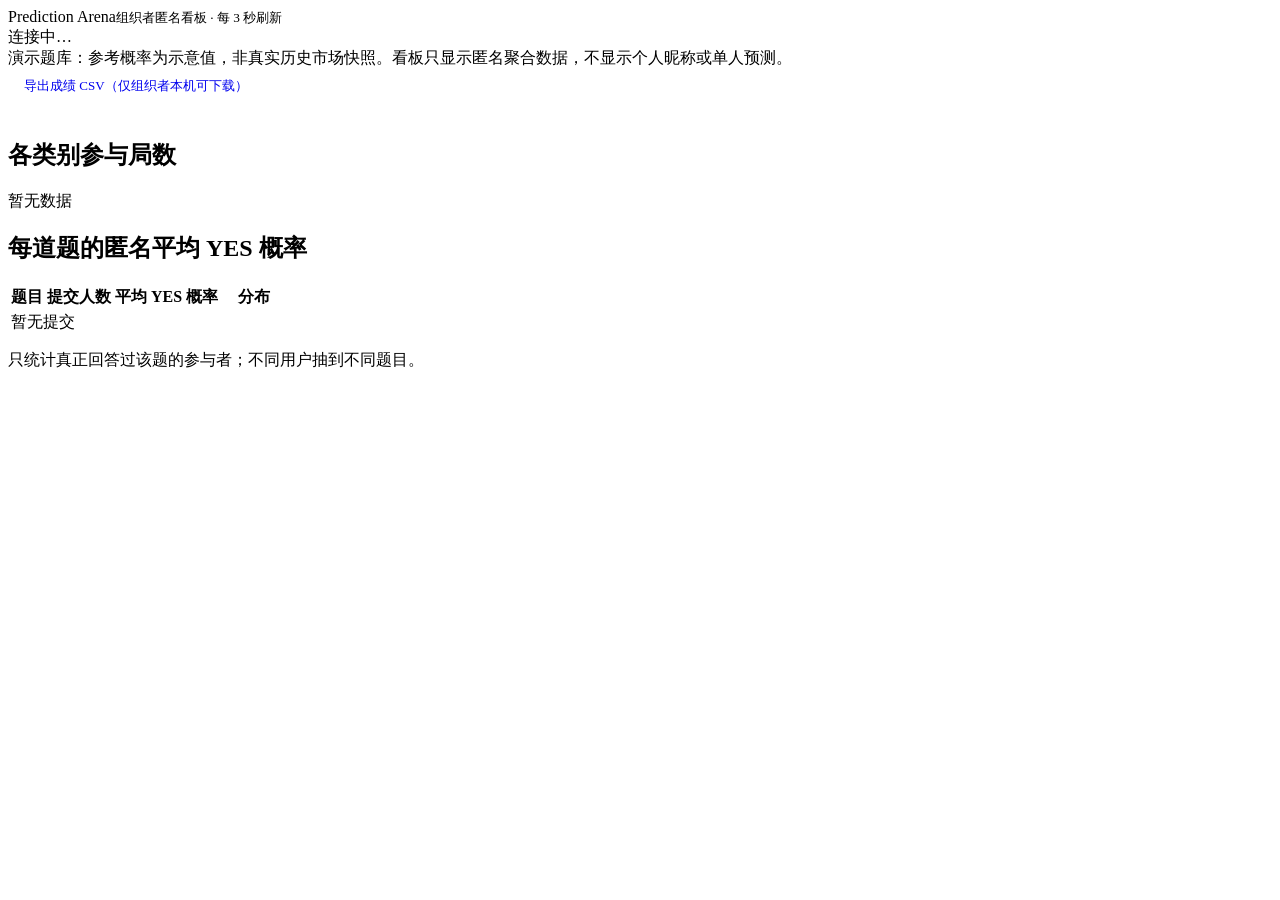
==== prediction-arena/static/dashboard.html @ a9f52861 "Initial import: Prediction Arena local H5 with 100 real-market questions" ====
<!doctype html>
<html lang="zh">
<head>
  <meta charset="utf-8">
  <meta name="viewport" content="width=device-width, initial-scale=1">
  <meta name="theme-color" content="#0f1420">
  <title>Prediction Arena · 组织者看板</title>
  <link rel="stylesheet" href="/static/style.css">
</head>
<body class="dash">
  <div class="wrap">
    <div class="topbar">
      <div class="brand">Prediction Arena<small>组织者匿名看板 · 每 3 秒刷新</small></div>
      <div id="status" class="muted"><span class="dot off" id="statusDot"></span><span id="statusText">连接中…</span></div>
    </div>
    <div class="banner">
      演示题库：参考概率为示意值，非真实历史市场快照。看板只显示匿名聚合数据，不显示个人昵称或单人预测。
    </div>
    <a class="btn ghost" style="display:inline-block;width:auto;text-decoration:none;padding:8px 16px;font-size:13px;margin-bottom:16px"
       href="http://127.0.0.1:5000/api/export.csv">导出成绩 CSV（仅组织者本机可下载）</a>

    <div class="dash-grid" id="cards"></div>

    <div class="card">
      <h2>各类别参与局数</h2>
      <div id="cat"><span class="muted">暂无数据</span></div>
    </div>

    <div class="card">
      <h2>每道题的匿名平均 YES 概率</h2>
      <table>
        <thead><tr><th>题目</th><th class="num">提交人数</th><th class="num">平均 YES 概率</th><th style="width:24%">分布</th></tr></thead>
        <tbody id="rows"><tr><td colspan="4" class="muted">暂无提交</td></tr></tbody>
      </table>
      <p class="tiny" style="margin-top:14px">只统计真正回答过该题的参与者；不同用户抽到不同题目。</p>
    </div>

    <p class="tiny" id="updated"></p>
  </div>
  <script src="/static/dashboard.js"></script>
</body>
</html>
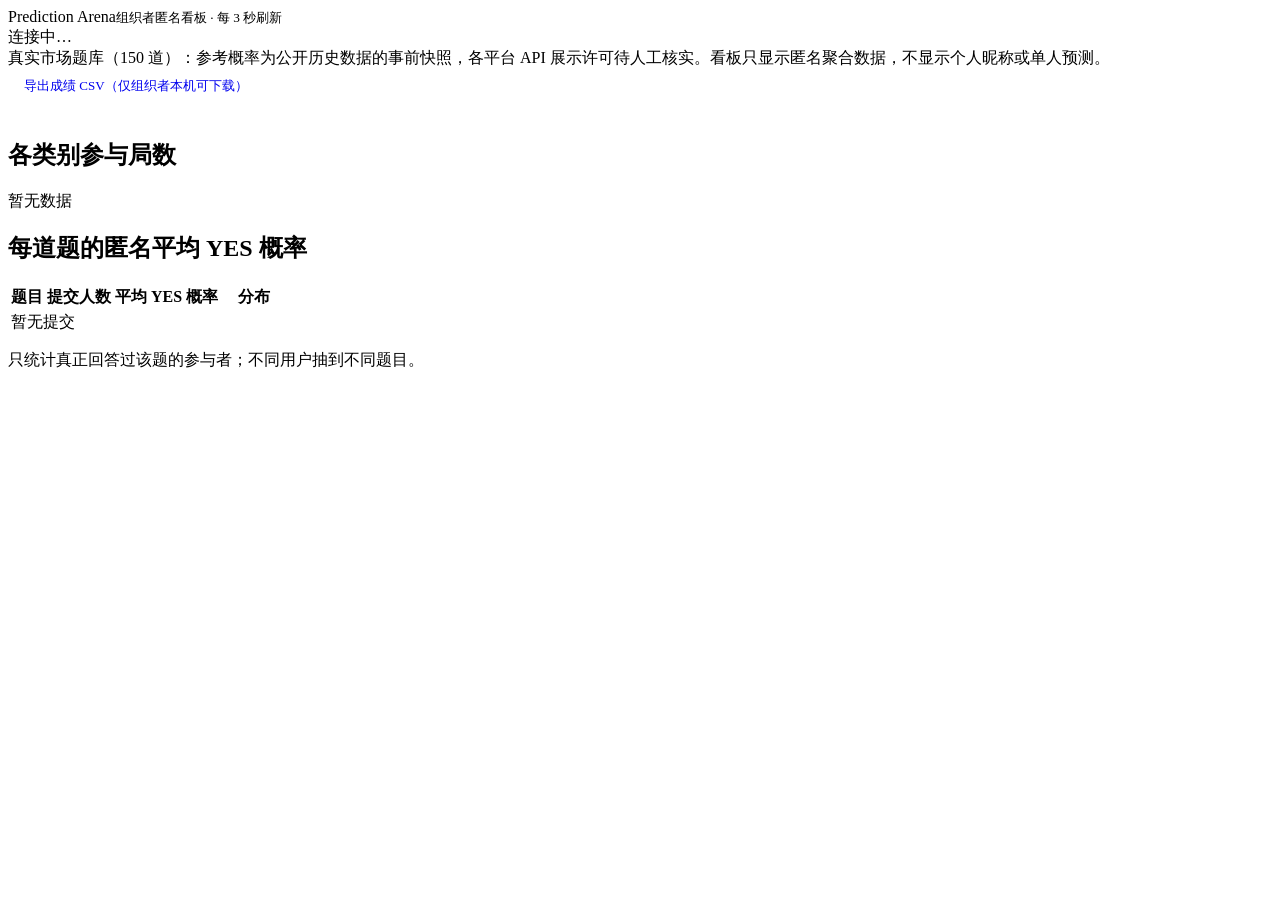
==== commit b2559520: "Expand to 150 real-market questions; add on-site reliability tooling - Third pass: 119 new Manifold " ====
--- a/prediction-arena/static/dashboard.html
+++ b/prediction-arena/static/dashboard.html
@@ -14,7 +14,7 @@
       <div id="status" class="muted"><span class="dot off" id="statusDot"></span><span id="statusText">连接中…</span></div>
     </div>
     <div class="banner">
-      演示题库：参考概率为示意值，非真实历史市场快照。看板只显示匿名聚合数据，不显示个人昵称或单人预测。
+      真实市场题库（150 道）：参考概率为公开历史数据的事前快照，各平台 API 展示许可待人工核实。看板只显示匿名聚合数据，不显示个人昵称或单人预测。
     </div>
     <a class="btn ghost" style="display:inline-block;width:auto;text-decoration:none;padding:8px 16px;font-size:13px;margin-bottom:16px"
        href="http://127.0.0.1:5000/api/export.csv">导出成绩 CSV（仅组织者本机可下载）</a>
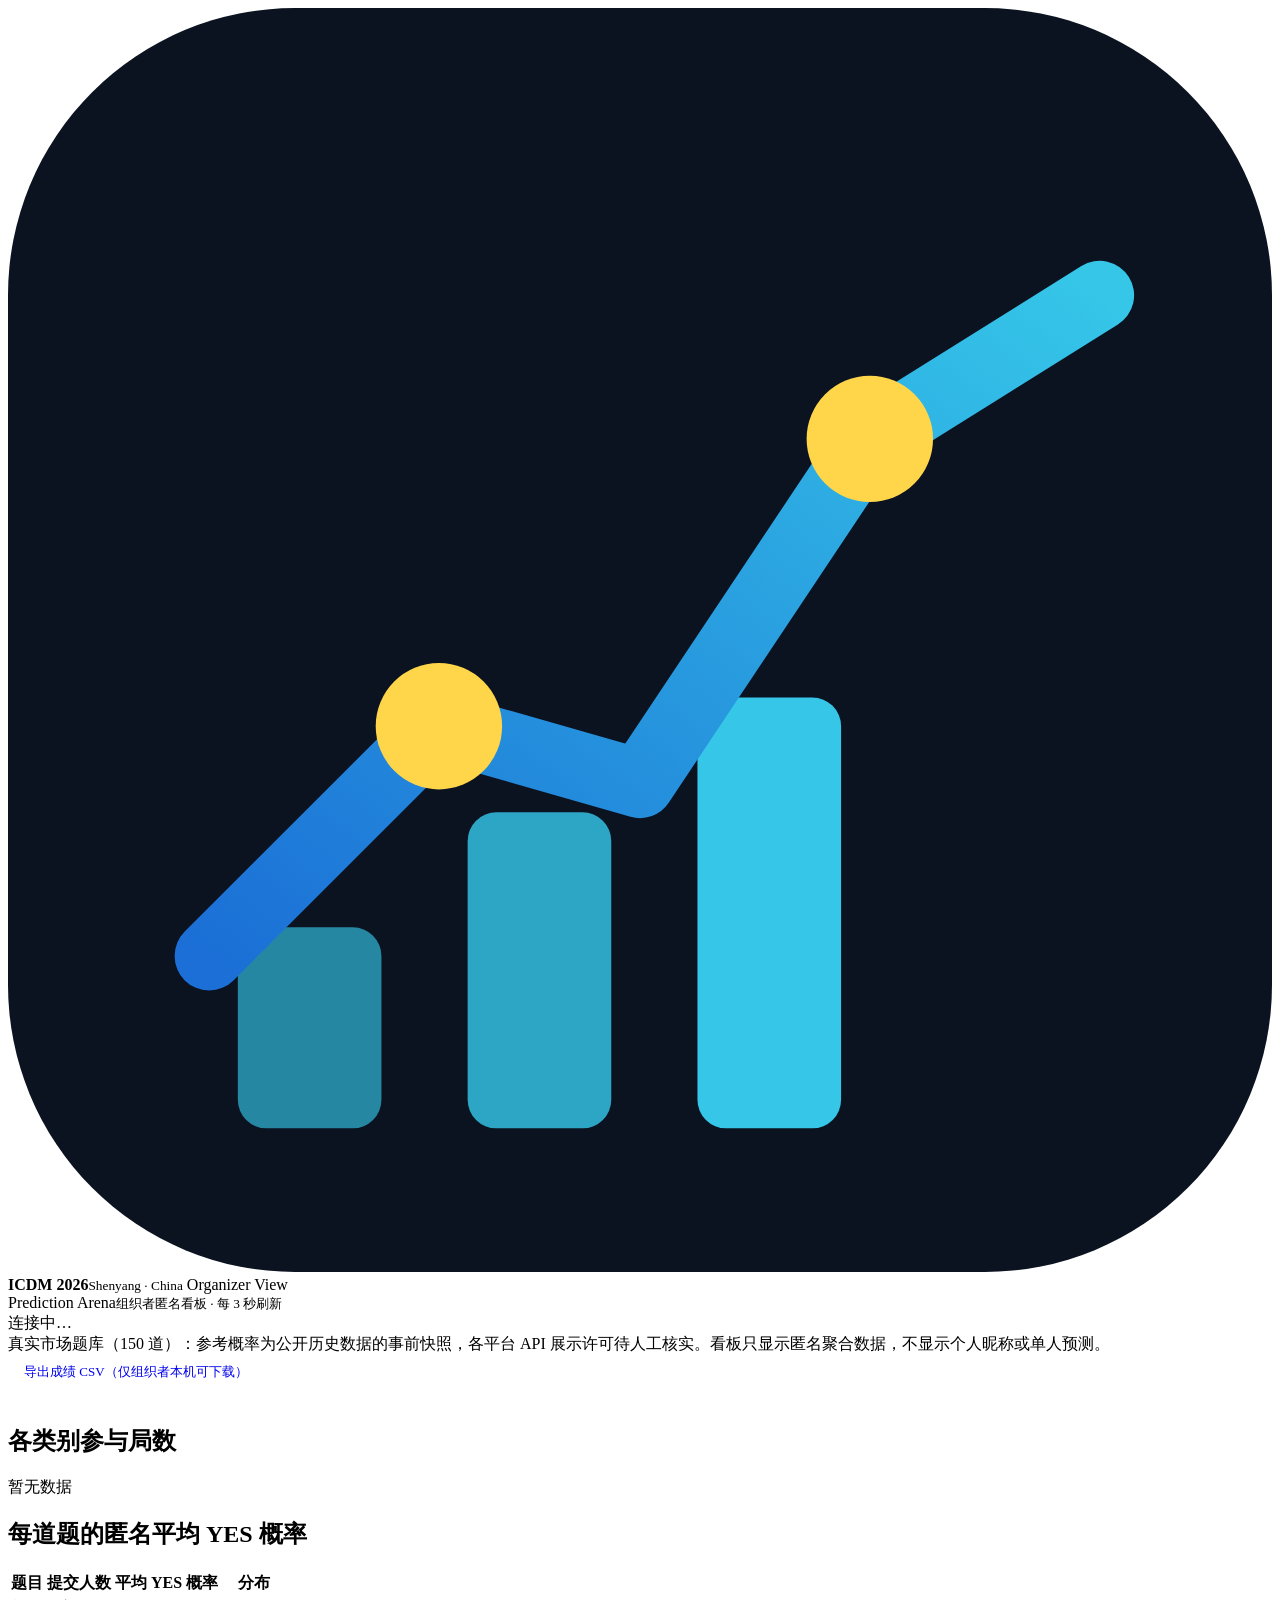
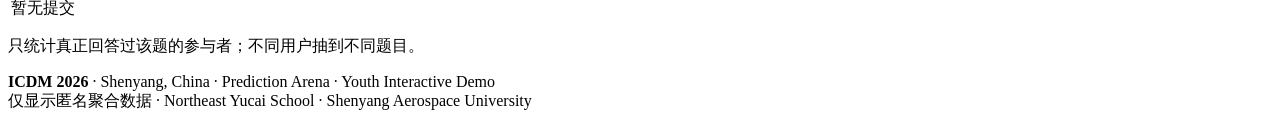
==== commit ebdf08f5: "Add ICDM 2026 conference identity to the on-site UI - Conference brand bar with inline SVG; poster o" ====
--- a/prediction-arena/static/dashboard.html
+++ b/prediction-arena/static/dashboard.html
@@ -3,12 +3,34 @@
 <head>
   <meta charset="utf-8">
   <meta name="viewport" content="width=device-width, initial-scale=1">
-  <meta name="theme-color" content="#0f1420">
-  <title>Prediction Arena · 组织者看板</title>
+  <meta name="theme-color" content="#0b1220">
+  <title>Prediction Arena · ICDM 2026 组织者看板</title>
   <link rel="stylesheet" href="/static/style.css">
 </head>
 <body class="dash">
   <div class="wrap">
+    <div class="conf-bar">
+      <svg class="conf-mark" viewBox="0 0 44 44" role="img" aria-label="ICDM 2026">
+        <defs>
+          <linearGradient id="icdmGrad" x1="0" y1="1" x2="1" y2="0">
+            <stop offset="0" stop-color="#1b6fd6"></stop>
+            <stop offset="1" stop-color="#35c6e8"></stop>
+          </linearGradient>
+        </defs>
+        <rect x="0" y="0" width="44" height="44" rx="10" fill="#0b1220"></rect>
+        <rect x="8" y="32" width="5" height="7" rx="1" fill="#35c6e8" opacity=".65"></rect>
+        <rect x="16" y="28" width="5" height="11" rx="1" fill="#35c6e8" opacity=".82"></rect>
+        <rect x="24" y="24" width="5" height="15" rx="1" fill="#35c6e8"></rect>
+        <path d="M7 33 L15 25 L22 27 L30 15 L38 10" fill="none" stroke="url(#icdmGrad)"
+              stroke-width="2.4" stroke-linecap="round" stroke-linejoin="round"></path>
+        <circle cx="15" cy="25" r="2.2" fill="#ffd54a"></circle>
+        <circle cx="30" cy="15" r="2.2" fill="#ffd54a"></circle>
+      </svg>
+      <span class="conf-id"><b>ICDM 2026</b><small>Shenyang · China</small></span>
+      <span class="conf-tag">Organizer View</span>
+    </div>
+    <div class="conf-rule"></div>
+
     <div class="topbar">
       <div class="brand">Prediction Arena<small>组织者匿名看板 · 每 3 秒刷新</small></div>
       <div id="status" class="muted"><span class="dot off" id="statusDot"></span><span id="statusText">连接中…</span></div>
@@ -36,6 +58,11 @@
     </div>
 
     <p class="tiny" id="updated"></p>
+
+    <footer class="conf-foot">
+      <div><b>ICDM 2026</b> · Shenyang, China · Prediction Arena · Youth Interactive Demo</div>
+      <span class="tiny">仅显示匿名聚合数据 · Northeast Yucai School · Shenyang Aerospace University</span>
+    </footer>
   </div>
   <script src="/static/dashboard.js"></script>
 </body>
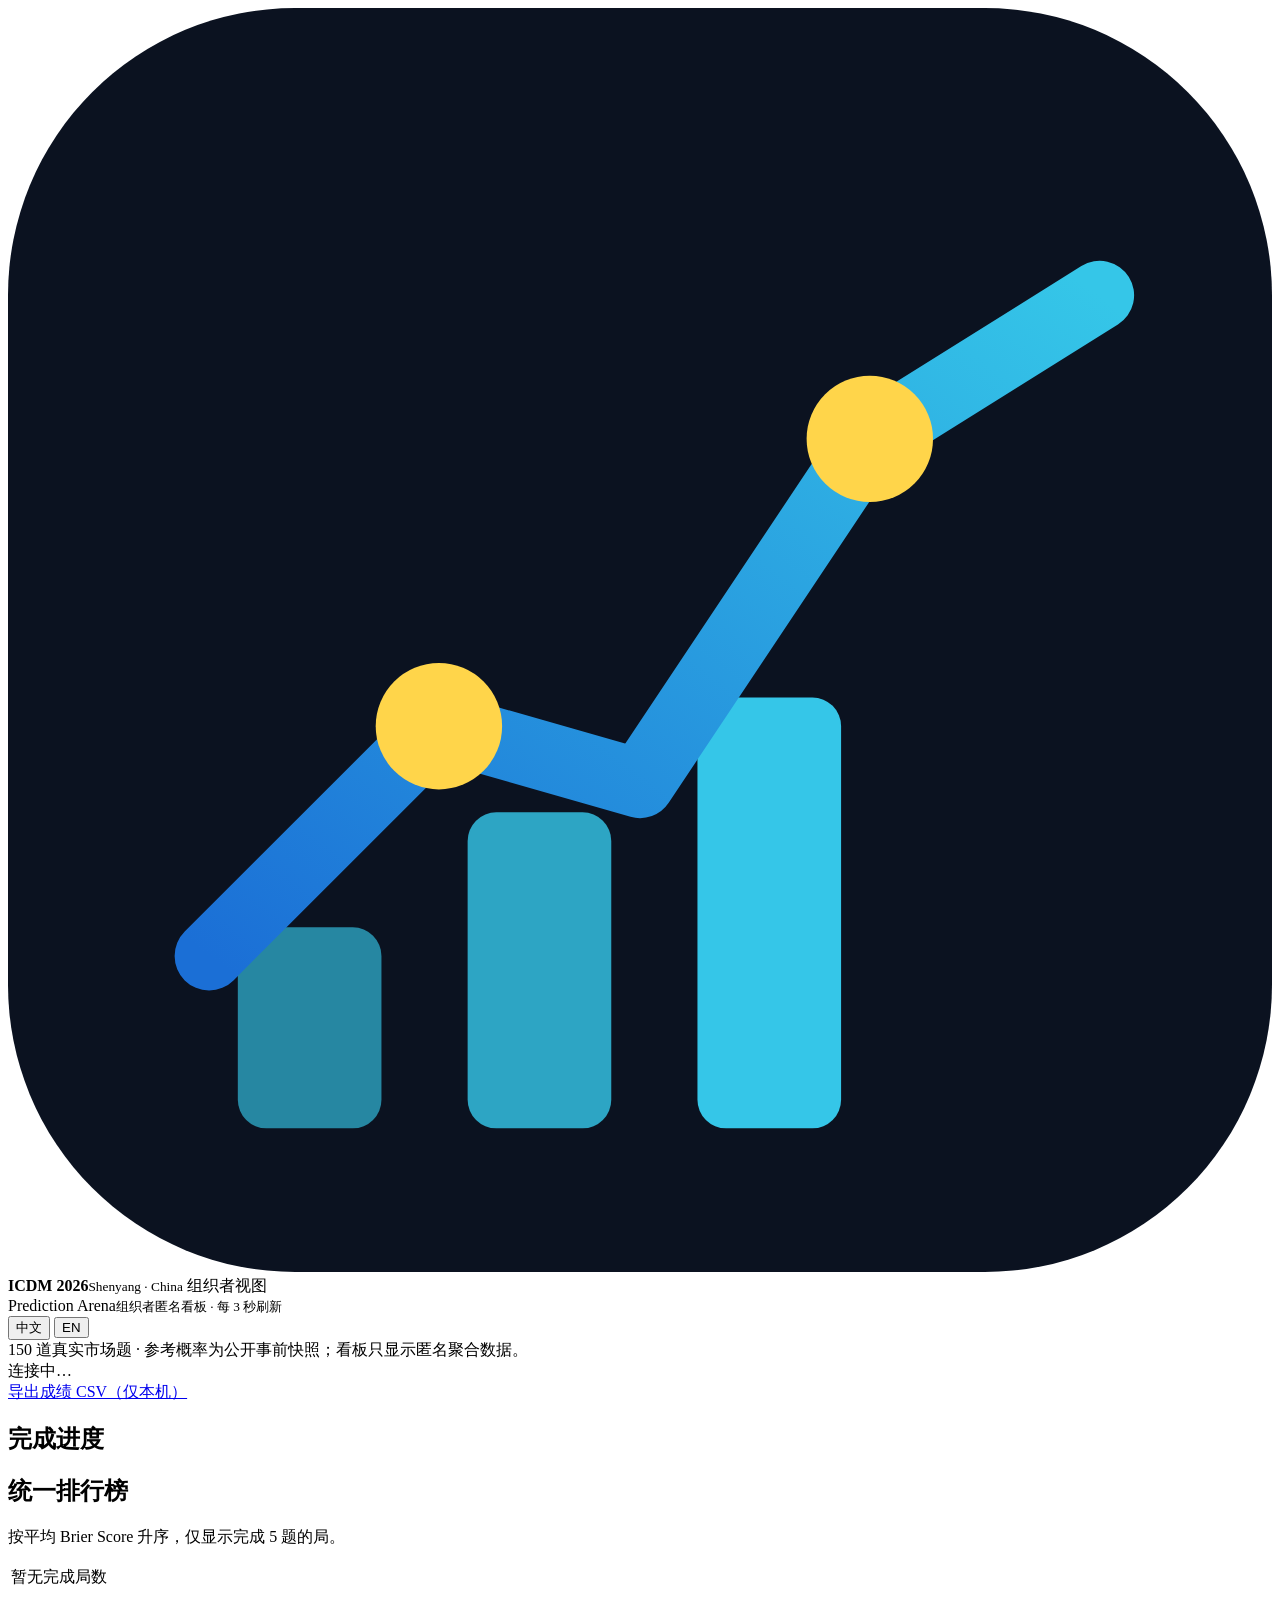
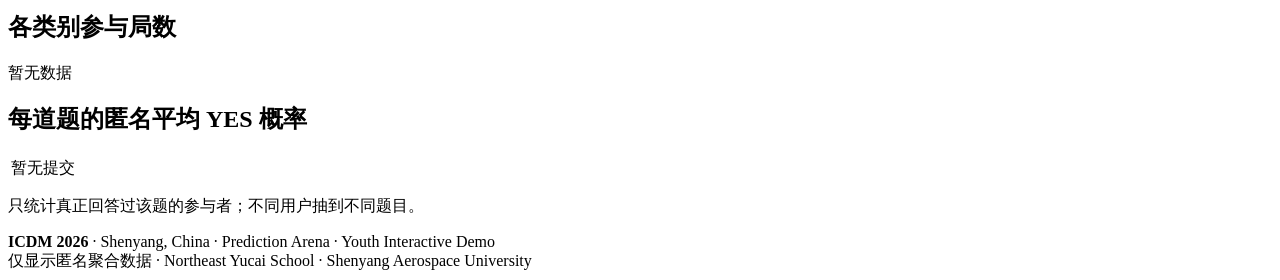
==== commit c8751300: "Simplify disclosure, fix table alignment, bilingual organizer dashboard - Short bilingual disclosure" ====
--- a/prediction-arena/static/dashboard.html
+++ b/prediction-arena/static/dashboard.html
@@ -27,41 +27,59 @@
         <circle cx="30" cy="15" r="2.2" fill="#ffd54a"></circle>
       </svg>
       <span class="conf-id"><b>ICDM 2026</b><small>Shenyang · China</small></span>
-      <span class="conf-tag">Organizer View</span>
+      <span class="conf-tag" id="confTag">组织者视图</span>
     </div>
     <div class="conf-rule"></div>
 
     <div class="topbar">
-      <div class="brand">Prediction Arena<small>组织者匿名看板 · 每 3 秒刷新</small></div>
+      <div class="brand">Prediction Arena<small id="brandSub">组织者匿名看板 · 每 3 秒刷新</small></div>
+      <div class="lang">
+        <button id="btnZh" class="on" type="button">中文</button>
+        <button id="btnEn" type="button">EN</button>
+      </div>
+    </div>
+    <div class="banner" id="dashBanner">150 道真实市场题 · 参考概率为公开事前快照；看板只显示匿名聚合数据。</div>
+
+    <div class="dash-actions">
       <div id="status" class="muted"><span class="dot off" id="statusDot"></span><span id="statusText">连接中…</span></div>
+      <a class="btn ghost" id="exportBtn" href="http://127.0.0.1:5000/api/export.csv">导出成绩 CSV（仅本机）</a>
     </div>
-    <div class="banner">
-      真实市场题库（150 道）：参考概率为公开历史数据的事前快照，各平台 API 展示许可待人工核实。看板只显示匿名聚合数据，不显示个人昵称或单人预测。
-    </div>
-    <a class="btn ghost" style="display:inline-block;width:auto;text-decoration:none;padding:8px 16px;font-size:13px;margin-bottom:16px"
-       href="http://127.0.0.1:5000/api/export.csv">导出成绩 CSV（仅组织者本机可下载）</a>
 
     <div class="dash-grid" id="cards"></div>
 
     <div class="card">
-      <h2>各类别参与局数</h2>
+      <h2 id="progressTitle">完成进度</h2>
+      <div id="progress"></div>
+    </div>
+
+    <div class="card">
+      <h2 id="boardTitle">统一排行榜</h2>
+      <p class="muted" id="boardHint">按平均 Brier Score 升序，仅显示完成 5 题的局。</p>
+      <table class="tbl-board">
+        <thead id="boardHead"></thead>
+        <tbody id="boardRows"><tr><td colspan="4" class="muted">暂无完成局数</td></tr></tbody>
+      </table>
+    </div>
+
+    <div class="card">
+      <h2 id="catTitle">各类别参与局数</h2>
       <div id="cat"><span class="muted">暂无数据</span></div>
     </div>
 
     <div class="card">
-      <h2>每道题的匿名平均 YES 概率</h2>
-      <table>
-        <thead><tr><th>题目</th><th class="num">提交人数</th><th class="num">平均 YES 概率</th><th style="width:24%">分布</th></tr></thead>
+      <h2 id="qTitle">每道题的匿名平均 YES 概率</h2>
+      <table class="tbl-questions">
+        <thead id="qHead"></thead>
         <tbody id="rows"><tr><td colspan="4" class="muted">暂无提交</td></tr></tbody>
       </table>
-      <p class="tiny" style="margin-top:14px">只统计真正回答过该题的参与者；不同用户抽到不同题目。</p>
+      <p class="tiny" id="qNote" style="margin-top:14px">只统计真正回答过该题的参与者；不同用户抽到不同题目。</p>
     </div>
 
     <p class="tiny" id="updated"></p>
 
     <footer class="conf-foot">
       <div><b>ICDM 2026</b> · Shenyang, China · Prediction Arena · Youth Interactive Demo</div>
-      <span class="tiny">仅显示匿名聚合数据 · Northeast Yucai School · Shenyang Aerospace University</span>
+      <span class="tiny" id="footNote">仅显示匿名聚合数据 · Northeast Yucai School · Shenyang Aerospace University</span>
     </footer>
   </div>
   <script src="/static/dashboard.js"></script>
